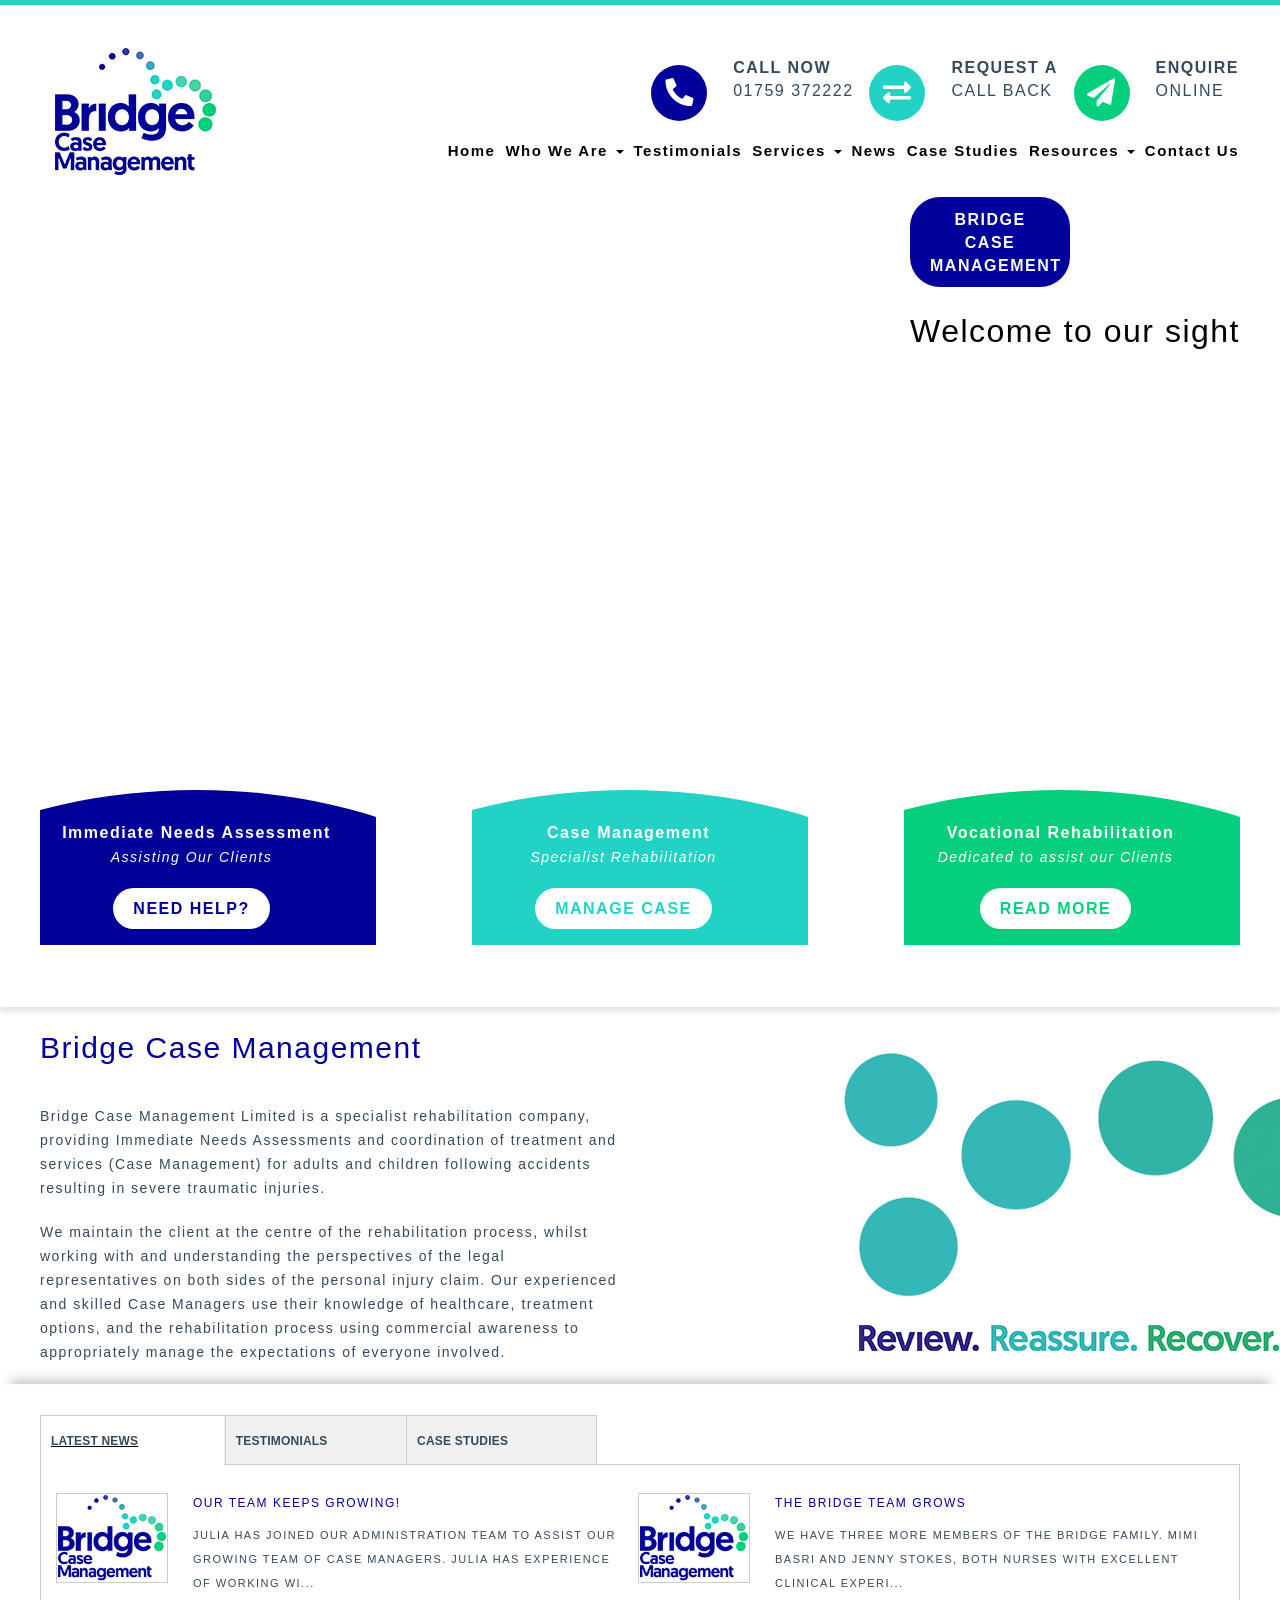
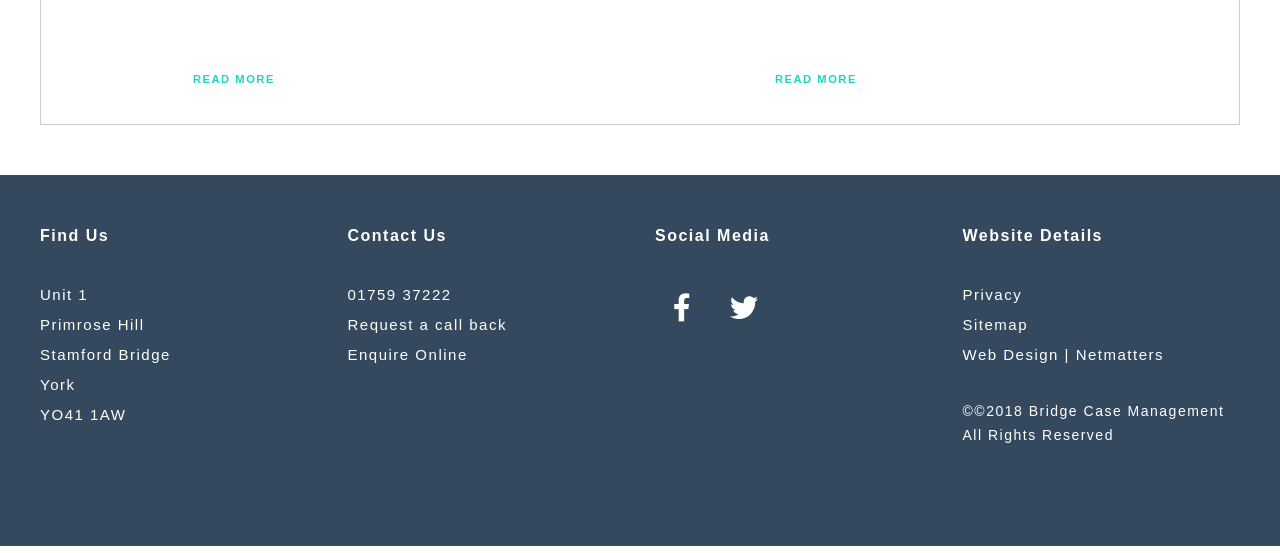
==== css/index.html @ 83b0f3b3 "addingmyreposatory" ====
<!DOCTYPE html>
<html lang="en" dir="ltr">
<head>
  <meta charset="utf-8">
<meta http-equiv="X-UA-Compatible" content="IE=edge,chrome=1">
<meta name="viewport" content="width=device-width, initial-scale=1, maximum-scale=1"/>
  <title>Homepage</title>
  <link rel="stylesheet" href="style.css">
  <style media="screen">
  span.clear {
    clear: both;
    display: block;
}
    </style>
    <link rel="stylesheet" href="https://use.fontawesome.com/releases/v5.5.0/css/all.css" integrity="sha384-B4dIYHKNBt8Bc12p+WXckhzcICo0wtJAoU8YZTY5qE0Id1GSseTk6S+L3BlXeVIU" crossorigin="anonymous">
</head>
<body>
<header>
  <div class="con">
  <div class="container">
    <i class="fas fa-bars fa-4x "></i>
      <a href="#" class="bannerr-btn button" style="text-decoration:none; color: #000;">Bridge Case Management</a>
    <div class="mobile-header">
      <div class="logo-div">
        <a href="#">
          <img src="../images/f-logo.png" alt="Bridge Case  Management's logo" class="Bridge Case Management logo">
        </a>
      </div>
    </div>
  <div class="cta-contaner-hid">
    <div class="flexscreen">
        <div class="cta-contain.clearfix">
          <div class="cta">
            <a href="tel:0175937222" style="text-decoration:none; color:#000;">
                <span class="icon-primary">
                  <i class="icon-phone">
                  </i>
                </span>
                <span class="fas fa-phone"></span>
                <span class="text">
                <strong>
                  Call Now
                </strong>
                <td>
                  01759 372222
                </td>
              </span>
            </a>
            <a href="#" style="text-decoration:none; color:#000;">
                <span class="icon-secondary">
                  <i class="icon-exchange">
                  </i>
                </span>
                <i class="fas fa-exchange-alt"></i>
              <span class="text">
                <strong>
                  Request A
                </strong>
                <td>
                  Call Back
                </td>
              </span>
            </a>
            <a href="#" style="text-decoration:none; color:#000;">
                <span class="icon-tertiary">
                  <i class="icon-paper-plane">
                  </i>
                </span>
                <i class="fas fa-paper-plane"></i>
                <span class="text">
                  <strong>
                    Enquire
                  </strong>
                  <td>
                    Online
                  </td>
                </span>
            </a>
        </div>
      </div>
    </div>
      <div id="scrolbar-contaner">
        <nav id="scrolbar">
          <ul class="nav-bar" >
            <li class="home">
              <a style="text-decoration:none; color:#000;" href="#">Home</a>
            </li>
            <li id="dropdown" >
              <a style="text-decoration:none;" href="#"><td class="dropb hov-blue">Who We Are</td>
                <span class="caret"></span>
              </a>
              <div class="dropdown-menu">
                <ul class="dropdown-contaner" role="menu">
                  <li>
                    <a href="#" class="list-style">Liz Haunch CV</a>
                  </li>
                  <li>
                    <a href="#" class="list-style">Sue Ford CV</a>
                  </li>
                  <li>
                    <a href="#" class="list-style">Emma McClean CV</a>
                  </li>
                  <li>
                    <a href="#" class="list-style">Brian Hudson CV</a>
                  </li>
                  <li>
                    <a href="#" class="list-style">Clare Cound CV</a>
                  </li>
                  <li>
                    <a href="#" class="list-style">Mimi Basri CV</a>
                  </li>
                  <li>
                    <a href="#" class="list-style">Jenny Stokes CV</a>
                  </li>
                </ul>
              </div>
            </li>
             <li>
              <a style="text-decoration:none; color:#000;" href="#">Testimonials</a>
             </li>
            <li id="dropdown">
              <a style="text-decoration:none;" href="#"><td class="dropb hov-blue">Services</td>
                <span class="caret"></span>
              </a>
              <div class="dropdown-meun">
                <ul class="dropdown-contaner" role="menu">
                  <li>
                    <a href="#" class="list-style">Immediate Needs Assessment</a>
                  </li>
                  <li>
                    <a href="#" class="list-style">Cast Management</a>
                  </li>
                  <li>
                    <a href="#" class="list-style">Vocational Rehabilitation</a>
                  </li>
                </ul>
              </div>
            </li>
            <li>
              <a style="text-decoration:none; color:#000;" href="#">News</a>
            </li>
            <li>
              <a style="text-decoration:none; color:#000;" href="#">Case Studies</a>
            </li>
            <li id="dropdown">
              <a style="text-decoration:none;" href="#"><td class="dropb hov-blue">Resources</td>
                <span class="caret"></span>
              </a>
              <div class="dropdown-meun">
                <ul class="dropdown-contaner" role="menu">
                  <li>
                    <a href="#" class="list-style">What is rehabilitation?</a>
                  </li>
                  <li>
                    <a href="#" class="list-style">Good lifestyle choices</a>
                  </li>
                  <li>
                    <a href="#" class="list-style">Staying positive</a>
                  </li>
                  <li>
                    <a href="#" class="list-style">Being positve</a>
                  </li>
                  <li>
                    <a href="#" class="list-style">Advice for friends and family</a>
                  </li>
                  <li>
                    <a href="#" class="list-style">Liveing with pain</a>
                  </li>
                </ul>
              </div>
            </li>
            <li>
              <a style="text-decoration:none; color:#000;" href="#">Contact Us</a>
            </li>
            <li></li>
            <li></li>
            <li></li>
            <li></li>
          </ul>
        </nav>
      </div>
    </div>
  </div>
  </div>
</header>
<main>
  <div class="bannerr" style="background-image: url(https://www.bridgecasemanagement.co.uk/uploads/pages/1/homepage-IPrf.jpg);background-position: center;background-size: cover;">
    <div class="container ">
      <div class="aline-btn-text">
      <a href="#" class="bannerr-button button" style="text-decoration:none; color: #fff;">Bridge Case Management</a>
      <p class="bannerr-text">Welcome to our sight</p>
    </div>
    </div>
  </div>
    <!-- -->
  <div class="white-space">
    <div class="lowershadow">
      <div class="container ">
        <div class="three-pics">
          <div class="img-wh">
            <div class="img1flex">
              <a href="#" class="base-img" style="background-image: url(https://www.bridgecasemanagement.co.uk/uploads/menu/items/10/uWGOpHqyVqmV.jpg);">
                <span class="cover-bump" style="background-color: #009;"></span>
              </a>
            <div class="box-cover" style="background-color:#009;">
              <h3>
                <a class="img-text-title"  href="#" style="color:white;">Immediate Needs Assessment</a>
              </h3>
              <p class=img_text>
                Assisting Our Clients
              </p>
                  <a style="text-decoration:none;  color: #009;" href="#" class="img-back-but button">
                    NEED HELP?
                  </a>
            </div>
          </div>
        </div>
            <div class="img-wh">
              <div class="img1flex">
                <a href="#" class="base-img" style=" background-image: url(https://www.bridgecasemanagement.co.uk/uploads/menu/items/14/9nn4emAAoDeL.jpg);">
                  <span class="cover-bump" style="background-color: #22d3c5;"></span>
                </a>
                <div class="box-cover" style="background-color: #22d3c5;">
                <h3>
                  <a class="img-text-title" href="#" style="color:white;">
                    Case Management
                  </a>
                </h3>
                  <p class=img_text>
                    Specialist Rehabilitation
                  </p>
                  <a style="text-decoration:none;color: #22d3c5;" href="#" class="img-back-but button">
                  MANAGE CASE
                  </a>
              </div>
            </div>
          </div>
          <div class="img-wh">
            <div class="img1flex">
              <a href="#" class="base-img" style=" background-image: url(https://www.bridgecasemanagement.co.uk/uploads/menu/items/11/NxeXniZnKEC3.jpg);">
                <span class="cover-bump" style="background-color: #05ce7c;"></span>
              </a>
              <div class="box-cover" style="background-color: #05ce7c;">
              <h3>
                <a class="img-text-title" href="#" style="color:white;">
                  Vocational Rehabilitation
                </a>
              </h3>
                <p class=img_text>
                Dedicated to assist our Clients
                </p>
                <a style="text-decoration:none;color: #05ce7c;" href="#" class="img-back-but button">
                READ MORE
                </a>
            </div>
          </div>
        </div>
      </div>
    </div>
  </div>
</div>
<div class="lowershadow">
<div class="paragraph-box container">
    <div class="text-box">
      <h1 class="paragraph-title">Bridge Case Management</h1>
      <p class="main-paragraph">
        Bridge Case Management Limited is a specialist rehabilitation company, providing Immediate Needs Assessments and coordination of treatment and services (Case Management) for adults and children following accidents resulting in severe traumatic injuries.
      </p>
      <p class="main-paragraph">
        We maintain the client at the centre of the rehabilitation process, whilst working with and understanding the perspectives of the legal representatives on both sides of the personal injury claim. Our experienced and skilled Case Managers use their knowledge of healthcare, treatment options, and the rehabilitation process using commercial awareness to appropriately manage the expectations of everyone involved.
      </p>
      </div>
      <div class="hidden">
        <div class="wrapper-of-text">
        </div>
      </div>
    </div>
</div>
  <div class="lowershadowtop">
  <div class="white-space">
    <div class="container">
    <div class="con">
    <div class="conheight">
    <div class="tabel">
      <ul class="tabel-links">
        <li class="active link1tab">
          <a href="#tabel1">
            Latest News
          </a>
        </li>
        <li class="list-i2 link2tab">
          <a href="#tabel2">
            Testimonials
          </a>
        </li>
        <li class="list-i3 link3tab">
          <a href="#tabel3">
            Case Studies
          </a>
        </li>
      </ul>
      <div class="tabel-content">
        <div id="tabel1" class="tabel active">
        <div class="row">
          <div class="part-1-otkg">
            <div class="item">
              <div class="row news">
                <div class="cal-span-sm">
                  <p class="small-w">
                    <a href="#">
                      <img src="../images/f-logo.png" alt="logo of Bridge Case Management" class="img-border news-img img-base">
                    </a>
                  </p>
                </div>
                <div class="cal-span-md">
                  <div class="titel-sz">
                    <a href="#" style="color:#01009a">
                      Our team keeps growing!
                    </a>
                  </div>
                  <p class="fstex"><td>
                    Julia has joined our administration team to assist our growing team of case managers. Julia has experience of working wi...
                  </td></p>
                  <a href="#" style="color:#22d3c5;">
                    <strong class="point">
                      Read More
                    </strong>
                  </a>
                </div>
              </div>
            </div>
          </div>
          <div class="part-2-tbtg">
            <div class="item">
              <div class="row news ">
                <div class="cal-span-sm">
                  <p class="small-w">
                    <a href="#">
                      <img src="../images/f-logo.png" alt="logo for Bridge Case Management" class="img-border-1">
                    </a>
                  </p>
                </div>

                <div class="cal-span-md">
                  <div class="titel-sz
                  ">
                    <a href="#" style="color:#01009a">
                      The Bridge Team grows
                    </a>
                  </div>
                  <p class="fstex">
                    We have three more members of the Bridge family. Mimi Basri and Jenny Stokes, both nurses with excellent clinical experi...
                  </p>
                  <a href="#" style="color:#22d3c5;" >
                    <strong class="point">
                      Read More
                    </strong>
                  </a>
              </div>
              </div>
            </div>
          </div>
        </div>
      </div>

      <div id="tabel2" class=" tabel" style="padding:25px; display:none">
        <div class="row">
          <div class="..">
            <div class="item">
              <div class="row news">
                <div class="..">
                  <div class="titel-sz">
                    <a href="#">
                      Claimant Solicitor
                    </a>
                  </div>
                  <p>
                    Following the settlement of a claim one of the solicitors who we work with responded with an email, within it she s...
                  </p>
                  <a href="#">
                    <strong class="point">
                      Read More
                    </strong>
                  </a>
                </div>
              </div>
            </div>
          </div>
          <div class="..">
            <div class="item">
              <div class="row news">
                <div class="..">
                  <div class="titel-sz">
                  <a href="#">
                    Andy - Client
                  </a>
                </div>
                <p>
                  I wanted to thank you for the way you handled my case It was always very reassuring to know I had you on the end of...
                </p>
                <a href="#">
                  <strong class="point">
                    Read More
                  </strong>
                </a>
              </div>
            </div>
          </div>
        </div>
      </div>
    </div>
    <div id="tabel3" class="tabel" style="display: none;">
      ""
      </div>
    </div>
    </div>
    </div>
    </div>
  </div>
</div>
</main>
  <footer class="" style="background-color: #34495e">
    <div class="footer-tabel" style="width:100%;">
      <div class="container">
        <div class="con">
          <div class="row-tab">
            <div class="cal-span-lg cal-span-xl">
              <h4>Find Us</h4>
              <ol>
                <li class="spacce">Unit 1</li>
                <li class="spacce">Primrose Hill</li>
                <li class="spacce">Stamford Bridge</li>
                <li class="spacce">York</li>
                <li class="spacce">YO41 1AW</li>
              </ol>
          </div>
          <div class="cal-span-lg cal-span-l">
            <h4>Contact Us</h4>
            <ol>
              <li class="spacce"><a href="tel:0175937222" style="color: #fff; padding:0">01759 37222 </a></li>
              <li class="spacce"><a href="#" style="color: #fff; padding:0">Request a call back</a></li>
              <li class="spacce"><a href="#" style="color: #fff; padding:0">Enquire Online</a></li>
            </ol>
          </div>
          <div class="cal-span-lg cal-span-xl">
            <h4>Social Media</h4>
            <ol class="inline">
              <li class="font-aw-inline"><a href="https://www.facebook.com/casemanagementuk/" target="_blank" style="padding:0"><i class="fab fa-facebook-f icon large"></i></a></li>
              <li class="font-aw-inline"><a href="https://twitter.com/Bridge_CM" target="_blank" style="padding:0"><i class="fab fa-twitter icon large"></i></a></li>
            </ol>
          </div>
          <div class="cal-span-lg cal-span-l">
            <h4>Website Details</h4>
            <ol>
              <li class="spacce"><a href="#" style="color: #fff; padding:0;">Privacy</a></li>
              <li class="spacce"><a href="#" style="color: #fff; padding:0;">Sitemap</a></li>
              <li class="spacce"><a href="https://www.netmatters.co.uk/" style="color: #fff; padding:0;" target="_blank">Web Design | Netmatters</a></li>
            </ol>
            <p style="color:#fff;">&copy;&copy;2018 Bridge Case Management <br>
               All Rights Reserved</p>
          </div>
        </div>
      </div>
    </div>
  </div>
  </footer>
  </body>
</html>
---- css/style.css ----
/*css style sheet*/
.container {
  margin-left: auto;
  margin-right: auto;
  padding: 0 15px;
}
/*------header------*/
header {
  border-top: 5px solid #22d3c5;
  padding: 20px 0 19px;
}
header > * {
  vertical-align: middle;
  clear: both;
}
*{
  box-sizing: border-box;
}
ul {
  list-style-type: none;
  font-size: 15px;
  display: flex;
  justify-content: flex-end;
  clear: both;
  line-height: 56px;
  right: auto;
  font-weight: bold;
  width: 852.5px
}
.text {
 padding-left: 20px;
 display: table-cell;
 vertical-align: middle;
 text-transform: uppercase;
 font-size: 16px;
 color: #34495e;
}
strong {
  display: block;
  font-weight: 800;
}
a {
  color: #22d3c5;
  position: relative;
  text-decoration:none
  }
a {
  padding-left: 10px;
  color:#000;
}
a:link {
  text-decoration: none;
}
#dropdown > a:hover {
  color:#102DBC;
  text-decoration: underline;
 }
a:hover {
   text-decoration: underline;
  }
div {
  display: block;
}
/*-----dropdown code-------*/
.dropb {
  padding: 16px;
  font-size: 16px;
  border: none;
  cursor: pointer;
  clear: both;
}
.dropdown-contaner {
    display: none;
    position: absolute;
    background-color: #f9f9f9;
    min-width: 160px;
    max-width: 250px;
    box-shadow: 0px 8px 16px 0px rgba(0,0,0,0.2);
    z-index: 200;
    clear: both;
    font-size: 14px;
    border: 0.5px solid black;
    padding: 0;
    text-align:left;
}
.dropdown-contaner a {
  color: black;
  padding: 12px 16px;
  text-decoration: none;
  display: block;
  clear: both;
}
.dropdown-contaner a:hover {
  background-color: #f1f1f1;
  clear: both;
}
 #dropdown:hover .dropdown-contaner {
    display: block;
    clear: both;
 }
 #dropdown {
   color: black;
 }
.list-style {
  border-top:0.5px solid black ;
}
/*-----flexscreens----*/
.flexscreen{
  display: flex;
  flex-wrap: wrap;
  justify-content: flex-end;
}
.flexscreen2 {
  display: inline-flex;
  justify-content: space-between;
}
/*-----hot-bar and nav-bar------------*/
.cta-contain {
  box-sizing: border-box;
  font-size: 20px;
  width: 60%;
  clear:both;
}
.cta-contain.clearfix {
  display: flex;
  justify-content: flex-end;
  width:20%;
  clear: both;
}
.cta-contaner-hid {
  width: 100%;
  border:1px dashed transparent;
}
.cta {
  color: #34495e;
  float: right;
  margin-top: -120px;
  clear: both;

}
.caret {
  display: inline-block;
  width: 0;
  height: 0;
  margin-left: 2px;
  vertical-align: middle;
  border-top: 4px solid;
  border-right: 4px solid transparent;
  border-left: 4px solid transparent;
}
.mobile-header {
  width: 307.5px;
  margin-left:-15px;
  margin-right:-15px;
  content: " ";
  display: table;
}
.logo-div {
  width: 75%;
  padding-left: 15px;
  padding-right: 15px;
  float: left;
}
.fa-phone {
  background-color: #01009a;
  font-size: 28px;
  text-align: center;
  line-height: 56px;
  height: 56px;
  width: 56px;
  color: #fff;
  display: block;
  border-radius: 50%;
  transform: rotate(90deg);
}
.fa-exchange-alt {
  background-color: #22d3c5;
  font-size: 28px;
  text-align: center;
  line-height: 56px;
  height: 56px;
  width: 56px;
  color: #fff;
  display: block;
  border-radius: 50%;
}
.fa-paper-plane {
  background-color: #05ce7c;
  font-size: 28px;
  text-align: center;
  line-height: 56px;
  height: 56px;
  width: 56px;
  color: #fff;
  display: block;
  border-radius: 50%;
}
.icon {
  font-size: 28px;
  text-align: center;
  line-height: 56px;
  height: 56px;
  width: 56px;
  color: #fff;
  display: block;
  border-radius: 50%;
}
*:before {
  box-sizing: border-box;
  line-height: 56px;
}
.scrolbar-contaner {
  display: block;
  padding: 24px;
  position: relative;
  width: 900px;
  padding-left: 15px;
  padding-right: 15px;
}
td {
  border-spacing: 12px;
  clear: both;
}
img {
  vertical-align: middle;
  clear: left;
  float: left;
}
body {
  background-color: #fff;
  font-family: sans-serif;
  letter-spacing: 1.5px;
  line-height: 1.42857143;
  margin: 0;
  padding:0;
}
.scrolbar,
.nav-bar{
  width: 72%;
  float:right;
  margin-top: -35px;
  word-break: normal;
  text-align: right;
  line-height:normal;
  color: #34495e;
  /*ul > li { margin: 0 0 5px 0; }*/
}
/*--------------main--------------*/

/*------banner--------*/
.bannerr {
  position:relative;
  align-items: center;
  z-index: 0;
  width:  100%;
  display: block;
  height: 400px;
  background-position: center;
  background-size: cover;
}
.bannerr-button {
  float:left;
  text-decoration: none;
  padding: 0px;
  color: #fff;
  background-color: #01009a;
  border-radius: 30px;
  width:160px ;
  height:90px ;
  cursor: pointer;
  text-align: center;
}
.bannerr-text {
  float: left;
  clear: left;
  color: #000;
  font-size: 2em;
}
.aline-btn-text {
  float: right;
}
/*----------------------*/
.fa-bars {
  visibility: hidden;
  padding: 10px;
  color:white;
  background-color:#01009a;
  float: right;
  display: block;
}
.lowershadow {
  box-shadow: 0 5px 5px 0 rgba(0,0,0,0.1);
  overflow: hidden;
  padding-bottom: 15px;
}
.lowershadowtop {
  box-shadow: 0 -15px 10px -10px rgba(0,0,0,0.2);
}
h3{
  color: white;
  font-size: 16px;
  font-weight: bold;
  display: inline;
}
/*-----Three images--------*/
.img1flex {
  width:410px;
  display: flex;
  align-items:center ;
  flex-direction: column;
}
.img-wh {
  width:410px;
  height:325px;
  overflow: hidden;
  text-align: center;
}
.cover-bump {
  left: 50%;
  top: 99%;
  margin-top: -30px;
  margin-left: -352.5px;
  display: block;
  width: 705px;
  height: 387px;
  border-radius: 50%;
  position: relative;
}
.box-cover {
  padding-bottom: 30px;
  width:380px;
  height:123px;
}
.base-img {
  overflow: hidden;
  height: 175px;
  min-height: 20px;
  background-repeat: no-repeat;
  background-position: center center;
  background-size: cover;
  width: 380px;
}
.three-pics{
  width: 100%;
  height: 100%;
  padding-top: 50px;
  padding-bottom:20px;
  display: flex;
  flex-direction: row;
  align-items: center;
  justify-content: space-between;
  overflow: hidden;
}
.img-text-title {
  font-weight: bold;
  text-transform: capitalize;
  color: white;
}
.img_text {
  font-style: italic;
  color: white;
  width: 100%;
  height:10px;
  margin-top: 0;
  padding-bottom: 28px;
}
.img-back-but {
  background-color: #fff;
  border-radius: 30px;
}
.button {
  text-transform: uppercase;
  font-weight: bold;
  border: 0;
  font-size: 16px;
  padding: 12px 20px;
}
.bannerr-btn{
  float:right;
  clear: right;
  text-decoration: none;
  padding-top: 5px;
  background-color: #05cf7d;
  border-radius: 30px;
  width:139px ;
  height:57px ;
  cursor: pointer;
  text-align: center;
  font-size: 12px;
}
/*-----Main body of text--------*/
.paragraph-box {
  height: 400px;
  margin-bottom: 5px;
  display: flex;
  flex-direction: row;
}
.text-box {
  width:95%;
}
.paragraph-title {
  font-size: 30px;
  color: #01009a;
  font-weight: normal;
}
.hidden {
  width:100%;
  height:1px;
}
.main-paragraph {
  font-size: 14px;
  margin-bottom: 30px;
  overflow: visible;
}
.wrapper-of-text {
  position: relative;
}
.wrapper-of-text::before {
    content: '';
    background-image: url(../images/wapper-of-text.png);
    height: 872px;
    width: 1208px;
    position: absolute;
    z-index: -1;
    bottom: -648px;
    right: -265px;
}
/*-----tabe---------*/
.tabel {
  display: inline-block;
  width: 100%;
}
.tabel ul li a {
  display: block;
  height: 50px;
  line-height: 50px;
  padding: 0 30px;
  color: #34495e
}
li.active a,
li.active a:hover {
  background: #fff;
  color: #22d3c5;
  border-bottom: 0 solid #ccc;
}
.active,
.list-i2,
.list-i3{
  text-transform: uppercase;
}
.active {
  text-decoration: underline;
}
.tabel ul li {
    float: left;
    list-style: none;
    border: 1px solid #ccc;
    font-weight: bold;
    margin-right: -1px;
    background-color: #f0f0f0;
}
.white-space {
  background-color: rgba(255,255,255,0.9);
  width: 100%;
}
.img-border,
.img-border-1 {
  border: 1px solid #ccc;
  object-fit:contain;
  width: 114px;
  height: 114px;
  position: relative;
  padding: 1px
}
p {
    font-size: 14px;
    margin-bottom: 25px;
    line-height: 24px;
    height: 72px;
    display: inline-block;
    color: #34495e;
}
.tabel-content {
  border: 1px solid #ccc;
  background: #fff;
  padding: 30px;
}
ol {
  list-style-type: none;
  font-size: 15px;
  color: white;
  padding: 0;
}
.cal-span-md,*
.cal-span-lg {
 display: inline-block;
 position: relative;
}
.cal-span-md {
  width: 30%;
  float: left;
}
.point {
  margin-top:-33px;
  font-size: 70%;
  padding-left: 10px;
}
.row {
  margin-left: -15px;
  margin-right: -15px;
}
.titel {
  font-weight: bold;
}
.small {
  font-size: 85%;
  float: left;
}
.tabel-links {
  position: relative;
  top: 16px;
  left: -40px;
  justify-content: flex-start;
  width: 10%;
}
.small-w {
  width: auto ;
}
.cal-span-sm{
  position: relative;
  min-height: 1px;
  padding-left: 15px;
  padding-right: 15px;
  }
.titel-sz {
  font-size: 75%
}
/*-----------footer----------*/
.footer-tabel {
 text-align: center;
}
footer {
  margin-top: 50px;
  background-color: #34495e;
  padding: 50px 0;
  color:#fff;
  display:inline-block;
  width: 100%;
}
.row-tab {
  margin-left: -15px;
  margin-right: -15px;
  text-align: left;
}
.inline,
.font-aw-inline {
  text-align: center;
  display: inline-block;
}
h4 {
  color: #fff;
  padding-bottom: 18px;
  font-weight: bold;
  margin: 0;
}
.cal-span-lg {
  width: 25%;
  float: left;
}
.cal-span-xl {
  width:25%;

}
.spacce{
  line-height: 30px;
}
/*----------new media querys-----------*/
@media (min-width: 310px) {
 .cal-span-xl {
    width: 100%;
  }
 .cal-span-lg {
    padding-left: 15px;

  }
 .cal-span-l {
   width:100%
 }
 .cta {
    visibility: hidden;
  }
 .nav-bar {
    visibility: hidden;
  }
 .fa-bars {
    visibility: visible;
    margin-bottom: 10px;
  }
 .bannerr {
    height:250px;
  }
 .base-img,
 .box-cover {
    width:720px;
  }
 .three-pics {
    flex-direction: column;
    width:100%
  }
 .img-wh,
 .img1flex{
    width:100%;
  }
 .mobile-header {
    width:191px;
  }
 .bannerr-text {
    font-size:1.5rem;
    color: white;
    position: relative;
    top:50px;
  }
 .paragraph-box {
    display: block;
    height:100%;
  }
 .wrapper-of-text::before {
    visibility: hidden;
  }
 .link1tab {
    width:117.31px;
    height:50px;
    font-size:12px ;
  }
 .link2tab {
    width:111.73px;
    height:50px;
    font-size:12px ;
  }
 .link3tab {
    width:121.09px;
    height:50px;
    font-size:12px ;
  }
 .tabel-content {
    width:100%;
    height:auto;
    }
 .tabel ul li a {
  padding: 0 10px;
  font-size: 12px;
  letter-spacing: -.2px;
  width:95px;
  font-size: 10px;
 }
 .img-border,
 .img-border-1 {
   width: 100%;
   height: auto;
 }
 .small-w {
   width: 100%;
   height: auto;
 }
 .tabel-links {
   width: 10%;
 }
 .cal-span-md{
  width:100%;
 }
 .fstex{
   font-size: 11px;
   padding-bottom: 100px;
   padding-left: 10px;
 }
 .tabel ul li {
    margin-right: -1px;
 }
 .cal-span-sm {
   width: 100%;
   height: auto;
 }
 .bannerr-button {
   visibility: hidden;
 }

 }
}
@media (min-width:617px) {
  .mobile-header {
    width:307.5px;
  }
  .fstex{
    font-size: 11px;
    padding-bottom: 50px;
  }
  .bannerr-button {
    visibility: hidden;
  }
}
@media (min-width:768px) {
 .container {
   width: 750px;
 }
 .cal-span-xl {
   width: 51%;
 }
 .cal-span-lg {
   padding-left: 15px;
 }
 .cal-span-l {
   width: 25%;
 }
 .cta {
   visibility: visible;
   margin: auto;
 }
 .bannerr {
   height: 317.19px;
 }
 .bannerr-text {
   font-size:2rem;
   color: #000;
   top: auto;
 }
 .tabel-links {
   width: 100%;
 }
 .cal-span-md{
  width:75%;
 }
 .fstex{
   font-size: 11px;
 }
 .cal-span-sm{
    float: left;
  }
 .link1tab {
   width:185.8px;
   height:50px;
  }
 .link2tab {
     width:182.23px;
     height:50px;
     font-size: ;
   }
 .link3tab {
     width:191.47px;
     height:50px;
     font-size: ;
   }
 .fstex{
   font-size: 11px;
 }
 .tabel ul li {
  margin-right: -1px;
 }
 .tabel ul li a {
  padding: 0 10px;
  font-size: 12px;
  letter-spacing: .2px;
  width:183px;
 }
 .small-w {
   width: auto;
 }
 .img-border,
 .img-border-1 {
   width: 100%;
   height: auto;
 }
 .cal-span-sm {
   width: 172px;
   height: 151px;
   margin-top: -40px;
 }
 .bannerr-button {
   visibility: visible;
 }
 .bannerr-btn{
   display: none;
 }
}
@media (min-width: 992px) {
  .img-wh {
    width: 35%;
  }
  .base-img {
    width:293.33px;
  }
  .container {
    width: 970px;
  }
  .box-cover {
    width: 293.33px;
  }
  .img1flex {
    width: 303px;
  }
  .nav-bar {
    width:780px;
    visibility: visible;
    font-size: 13px;
  }
  .cal-span-xl {
    width:25%;
  }
  .fa-bars {
    visibility: hidden;
    margin: 0;
  }
  .bannerr {
    height: 400px;
  }
  .base-img,
  .box-cover {
    width:293.33px;
  }
  .three-pics {
    flex-direction: row;
    width:100%;
  }
  .cta {
    margin-top: -120px
  }
  .wrapper-of-text::before {
    visibility: visible;
  }
  .paragraph-box {
    display: flex;
    height:100%
  }
  .tabel-links {

    }
  .fstex {
      font-size: 11px;
    }
  .cal-span-md{
      width:315px;
  }
  .point {
    margin-top: 0px
  }
  .cal-span-sm {
    width: 113.5px;
  }
}
@media (max-width:767) {
 .flexscreen{
   display: none;
 }
 .bannerr-btn {
   display: block;
 }
}
@media (max-width:991) {
 .img-base {
   width: 100%;
   height: auto;
 }
 .titel-sz {
   width: 70%;
 }
 .nav-bar {
   display: none;
 }
}
@media (min-width:1260px) {
  .container {
    width: 1230px;
  }
  .cal-span-xl {
    width:25%;
  }
  .cal-span-lg {
    width:25%;
  }
  .nav-bar {
    width:72%;
    font-size: 15px;
  }
  .base-img,
  .box-cover {
    width:380px;
  }
  .fstex {
    font-size: 11px;
  }
  .cal-span-md{
    width:440px;
  }
  .cal-span-sm {
    width: 142px;
  }
  .img-wh {
    width: 28%;
  }
}
/*----------clearfix----------*/
.clearfix::after {
    content: "";
    clear: both;
    display: table;
}
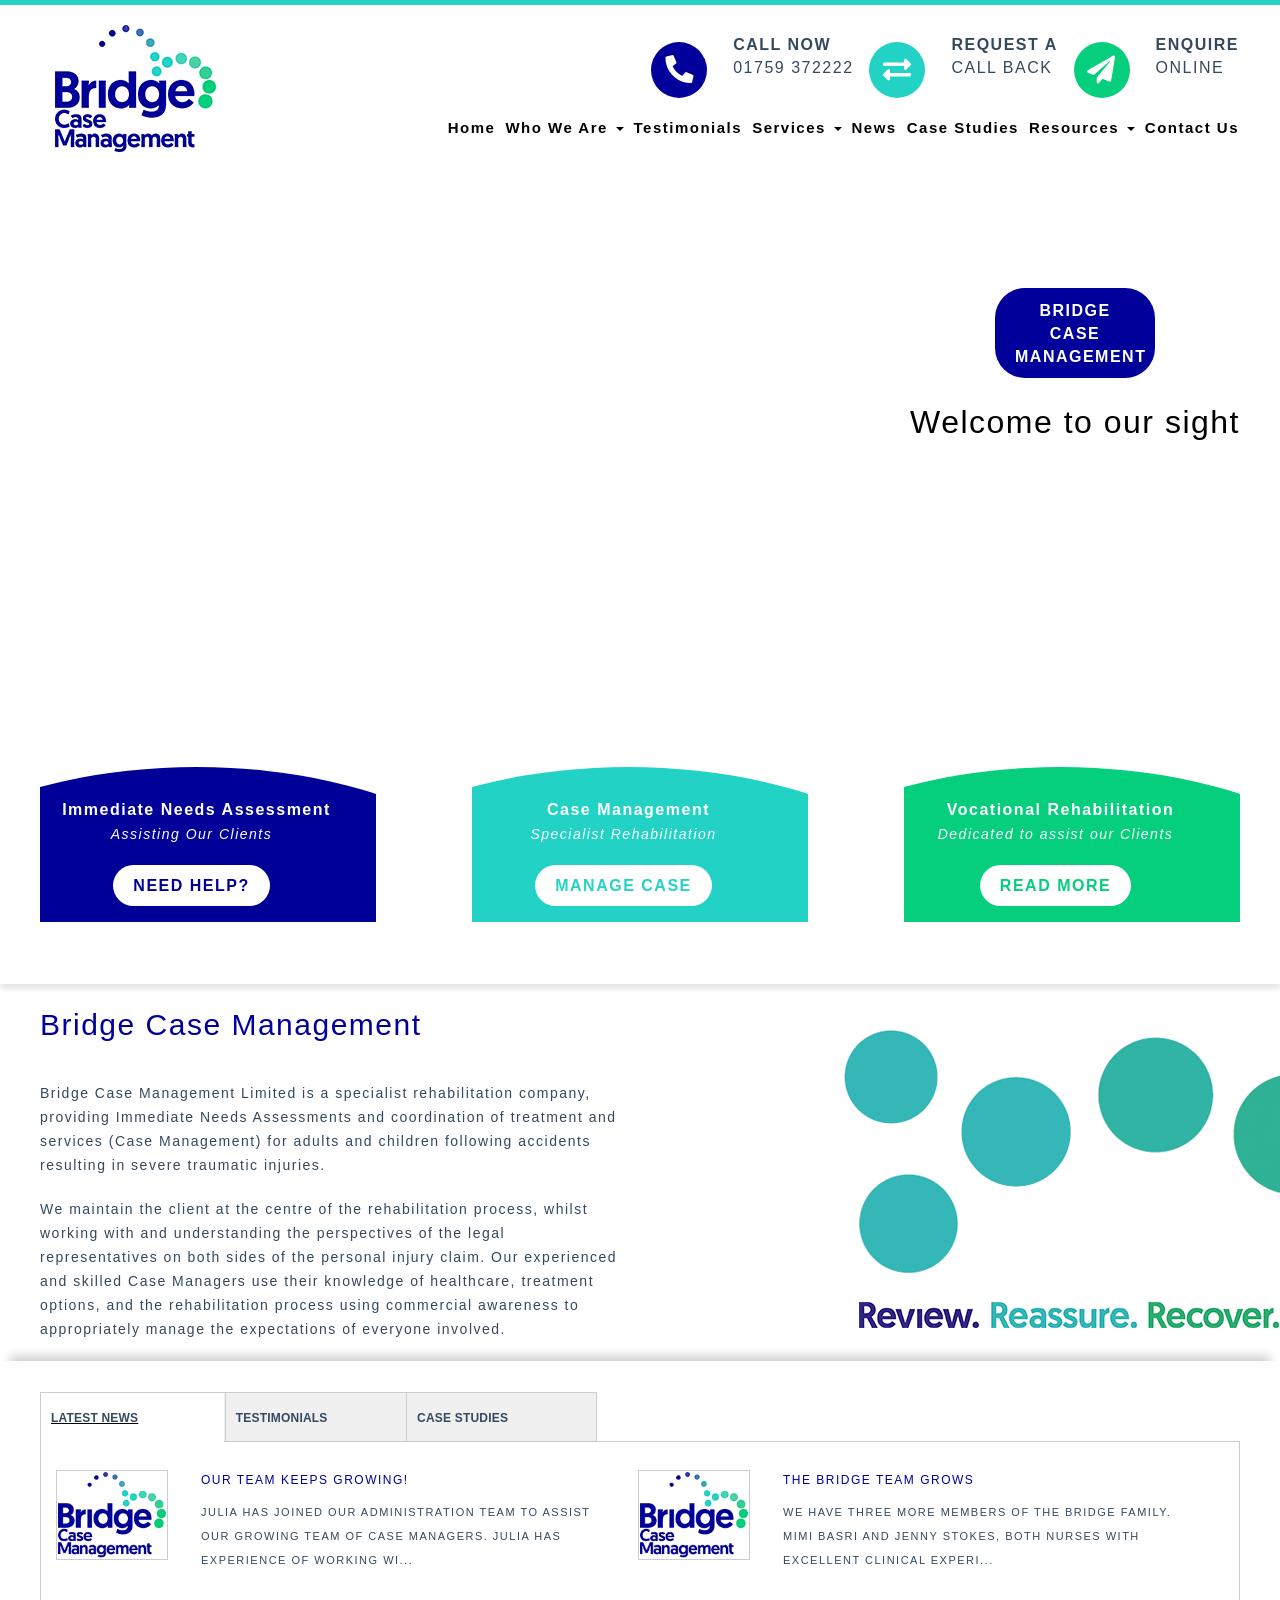
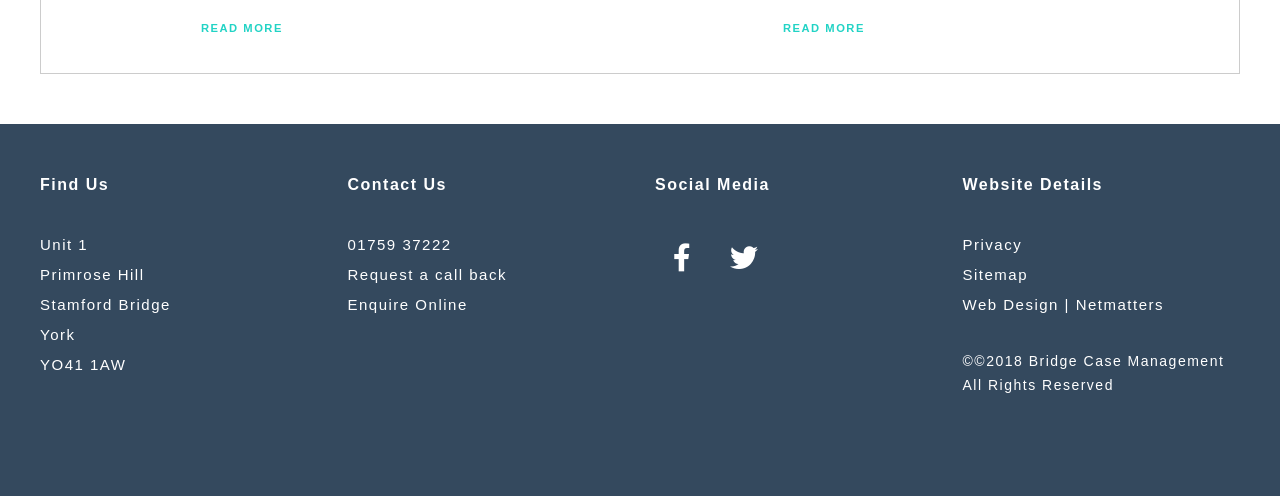
==== commit 91a260cf: "made changes to sute smaller screens." ====
--- a/css/index.html
+++ b/css/index.html
@@ -18,8 +18,7 @@
 <header>
   <div class="con">
   <div class="container">
-    <i class="fas fa-bars fa-4x "></i>
-      <a href="#" class="bannerr-btn button" style="text-decoration:none; color: #000;">Bridge Case Management</a>
+    <i class="fas fa-bars fa-3x "></i>
     <div class="mobile-header">
       <div class="logo-div">
         <a href="#">
--- a/css/style.css
+++ b/css/style.css
@@ -259,7 +259,6 @@
   background-size: cover;
 }
 .bannerr-button {
-  float:left;
   text-decoration: none;
   padding: 0px;
   color: #fff;
@@ -278,6 +277,10 @@
 }
 .aline-btn-text {
   float: right;
+  padding-top: 114px;
+  display: flex;
+  flex-direction: column;
+  align-items:center;
 }
 /*----------------------*/
 .fa-bars {
@@ -375,19 +378,6 @@
   font-size: 16px;
   padding: 12px 20px;
 }
-.bannerr-btn{
-  float:right;
-  clear: right;
-  text-decoration: none;
-  padding-top: 5px;
-  background-color: #05cf7d;
-  border-radius: 30px;
-  width:139px ;
-  height:57px ;
-  cursor: pointer;
-  text-align: center;
-  font-size: 12px;
-}
 /*-----Main body of text--------*/
 .paragraph-box {
   height: 400px;
@@ -503,7 +493,7 @@
 .point {
   margin-top:-33px;
   font-size: 70%;
-  padding-left: 10px;
+  padding-left: 18px;
 }
 .row {
   margin-left: -15px;
@@ -533,7 +523,8 @@
   padding-right: 15px;
   }
 .titel-sz {
-  font-size: 75%
+  font-size: 75%;
+  padding-left:8px;
 }
 /*-----------footer----------*/
 .footer-tabel {
@@ -594,7 +585,6 @@
   }
  .fa-bars {
     visibility: visible;
-    margin-bottom: 10px;
   }
  .bannerr {
     height:250px;
@@ -671,7 +661,7 @@
  .fstex{
    font-size: 11px;
    padding-bottom: 100px;
-   padding-left: 10px;
+   padding-left: 18px;
  }
  .tabel ul li {
     margin-right: -1px;
@@ -680,13 +670,41 @@
    width: 100%;
    height: auto;
  }
- .bannerr-button {
-   visibility: hidden;
- }
-
- }
+ .aline-btn-text {
+   padding-top:0px;
+ }
+}
+@media (max-width:430px) {
+  .cover-bump {
+    visibility: visible;
+  }
+  .bannerr-button {
+    width:130px ;
+    height:70px ;
+    font-size: 11px;
+    justify-content: flex-end;
+  }
+}
+@media (min-width:431px) {
+  .cover-bump {
+    visibility: hidden;
+  }
+  .box-cover {
+    padding-top: 7px;
+  }
+}
+@media (max-width:616px) {
+  .logo-div {
+    margin-top: -30px;
+  }
+  .fa-bars {
+    margin-top: 15px;
+  }
 }
 @media (min-width:617px) {
+  .fa-bars {
+     visibility: visible;
+   }
   .mobile-header {
     width:307.5px;
   }
@@ -694,11 +712,18 @@
     font-size: 11px;
     padding-bottom: 50px;
   }
+}
+@media (min-width:768px) {
   .bannerr-button {
-    visibility: hidden;
-  }
-}
-@media (min-width:768px) {
+    width:160px ;
+    height:90px ;
+  }
+  .aline-btn-text {
+    padding-top: 60px;
+  }
+ .cover-bump {
+   visibility: hidden;
+ }
  .container {
    width: 750px;
  }
@@ -774,16 +799,20 @@
    height: 151px;
    margin-top: -40px;
  }
- .bannerr-button {
-   visibility: visible;
- }
- .bannerr-btn{
-   display: none;
- }
-}
+}
+
 @media (min-width: 992px) {
+  .box-cover {
+    padding-top: 0;
+  }
+  .aline-btn-text {
+    padding-top: 114px;
+  }
+  .cover-bump {
+    visibility: visible;
+  }
   .img-wh {
-    width: 35%;
+    width: 32%;
   }
   .base-img {
     width:293.33px;
@@ -807,7 +836,6 @@
   }
   .fa-bars {
     visibility: hidden;
-    margin: 0;
   }
   .bannerr {
     height: 400px;
@@ -850,9 +878,6 @@
  .flexscreen{
    display: none;
  }
- .bannerr-btn {
-   display: block;
- }
 }
 @media (max-width:991) {
  .img-base {
@@ -865,6 +890,7 @@
  .nav-bar {
    display: none;
  }
+
 }
 @media (min-width:1260px) {
   .container {
